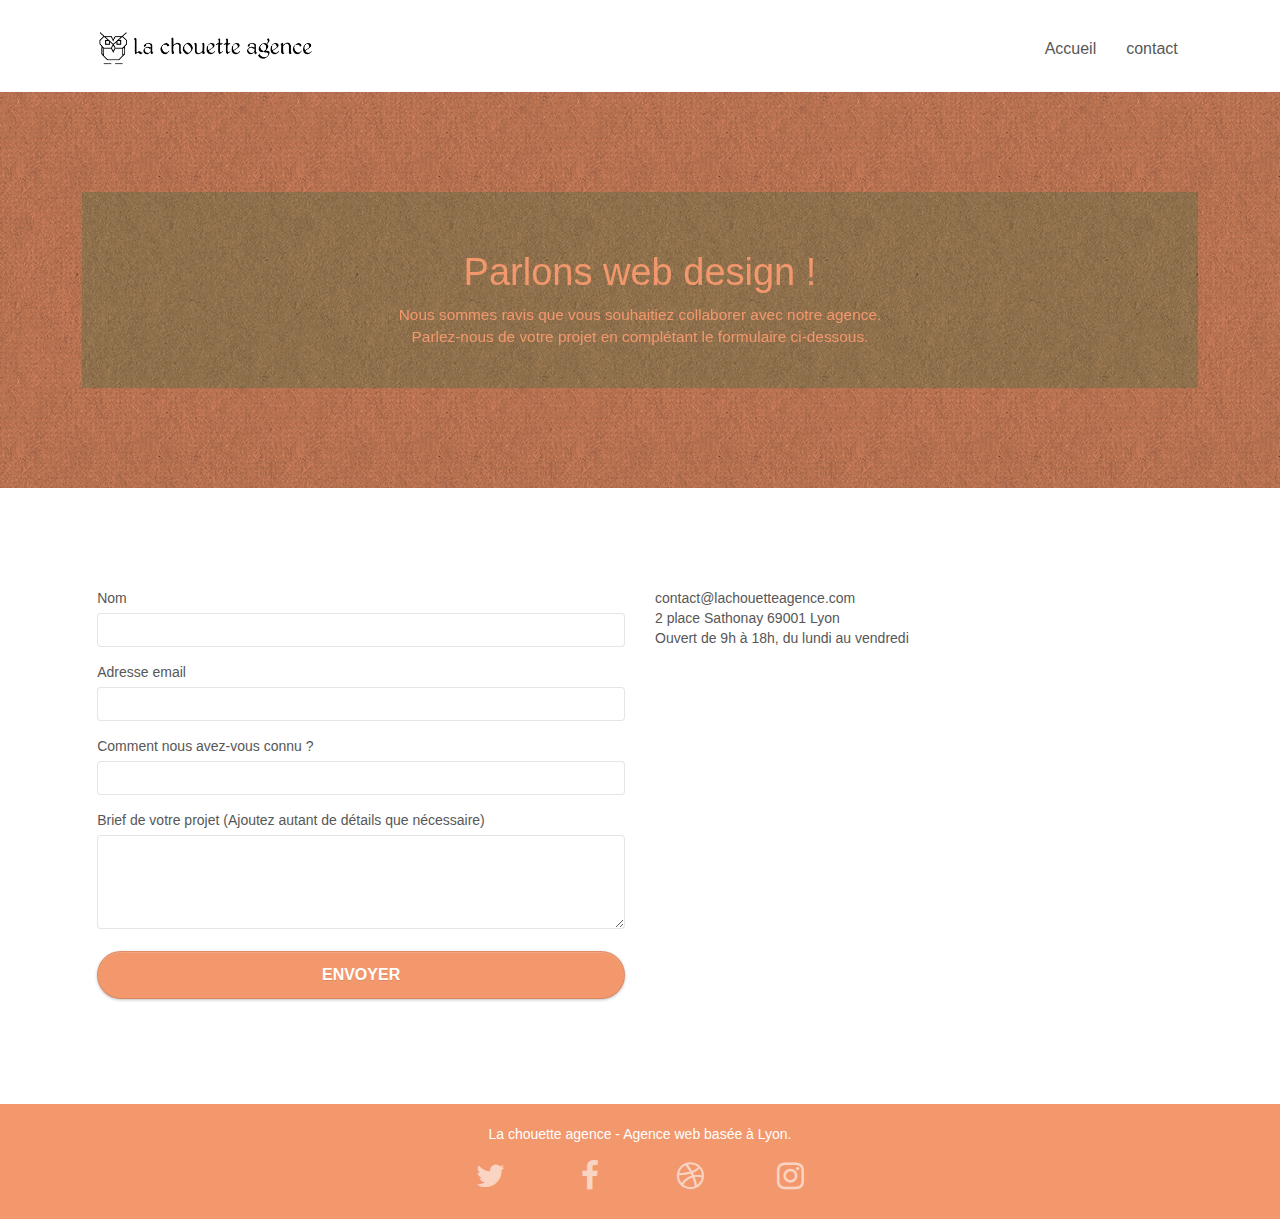
==== Contact.html @ 9e3efb8b "fichier contact renomé" ====
<!doctype html>
<html lang="fr">
<head>
    <meta charset="utf-8">
    
    <meta name="viewport" content="width=device-width, initial-scale=1.0, viewport-fit=cover">
    <link rel="shortcut icon" type="image/png" href="favicon.jpg">
	<link rel="stylesheet" type="text/css" href="./css/bootstrap.css">
	<link rel="stylesheet" type="text/css" href="style.css">
	<link rel="stylesheet" type="text/css" href="./css/font-awesome.css">
	<link rel="stylesheet" type="text/css" href="./css/et-line.css">
	
    
	<script src="./js/jquery-2.1.0.js"></script>
	<script src="./js/bootstrap.js"></script>
	<script src="./js/blocs.js"></script>
	<script src="./js/jqBootstrapValidation.js"></script>
	<script src="./js/formHandler.js"></script>

    <title>Contact</title>
	<meta 
	name="description" content="La chouette agence, vous propose de remplir sont formulaire de contact et de décrire votre projet.
	 Afin que nous puissions vous contactez en ayant au préalable pris connaissance de votre projet. ">

    
<!-- Analytics -->
 
<!-- Analytics END -->
    
</head>
<body>
<!-- Principal conteneur -->

    
<!-- bloc-0 -->
<header class="bloc bgc-white l-bloc " id="bloc-0">
	<div class="container bloc-sm">

		<nav class="navbar row">
			<div class="navbar-header">
				<a class="navbar-brand" href="index.html"><img src="img/la-chouette-agence.png" alt="logo de la chouette agence " height="40" /></a>
				<button id="nav-toggle" type="button" class="ui-navbar-toggle navbar-toggle" data-toggle="collapse" data-target=".navbar-1">
					<span class="sr-only"></span><span class="icon-bar"></span><span class="icon-bar"></span><span class="icon-bar"></span>
				</button>
			</div>
			<div class="collapse navbar-collapse navbar-1 special-dropdown-nav">
				<ul class="site-navigation nav navbar-nav">
					<li>
						<a href="index.html">Accueil</a>
					</li>
					<li>
						<a href="page2.html">contact</a>
					</li>
				</ul>
			</div>
		</nav>
	</div>
</header>
<!-- bloc-0 END -->

<!-- bloc-6 -->
<div class="bloc bg-dots-bg bg-repeat bgc-atomic-tangerine d-bloc bloc-bg-texture texture-paper " id="bloc-6">
	<div class="container bloc-lg ">
		<div class="row black-background">
			<div class="col-sm-12">
				<h1 class="text-center hero-bloc-text tc-white">
					Parlons web design !
				</h1>
				<p class="text-center mg-lg tc-white tight-width-whitespace text-size">
					Nous sommes ravis que vous souhaitiez collaborer avec notre agence.<br>
					Parlez-nous de votre projet en complétant le formulaire ci-dessous.
				</p>
			</div>
		</div>
	</div>
</div>
<!-- bloc-6 END -->

<!-- bloc-7 -->
<div class="bloc bgc-white l-bloc" id="bloc-7">
	<div class="container bloc-lg">
		<div class="row">
			<div class="col-sm-6">
				<form id="form_1" novalidate success-msg="Your message has been sent." fail-msg="Sorry it seems that our mail server is not responding, Sorry for the inconvenience!">
					<div class="form-group">
						<label>
							Nom
						</label>
						<input id="name" class="form-control" required />
					</div>
					<div class="form-group">
						<label>
							Adresse email
						</label>
						<input id="email" class="form-control" type="email" required />
					</div>
					<div class="form-group">
						<label>
							Comment nous avez-vous connu ?
						</label>
						<input class="form-control" type="email" required id="input_504" />
					</div>
					<div class="form-group">
						<label>
							Brief de votre projet (Ajoutez autant de détails que nécessaire)<br>
						</label><textarea id="message" class="form-control" rows="4" cols="50" required></textarea>
					</div> 
					<button class="bloc-button btn btn-lg btn-clean btn-block cta-hero btn-atomic-tangerine btn-rd" type="submit">
						Envoyer
					</button>
				</form>
			</div>
			<div class="col-sm-6">
				<p>
					contact@lachouetteagence.com<br>2 place Sathonay 69001 Lyon<br>Ouvert de 9h à 18h, du lundi au vendredi<br>
				</p>
			</div>
		</div>
	</div>
</div>
<!-- bloc-7 END -->

<!-- ScrollToTop Button -->
<a class="bloc-button btn btn-d scrollToTop" onclick="scrollToTarget('1')"><span class="fa fa-chevron-up"></span></a>
<!-- ScrollToTop Button END-->


<!-- Footer - bloc-8 -->
<footer class="bloc bgc-atomic-tangerine d-bloc" id="bloc-8">
	<div class="container bloc-sm">
		<div class="row">
			<div class="col-sm-12">
				<p class="text-center white text-size">
					La chouette agence - Agence web basée à Lyon.<br>
				</p>
				<div class="row row-no-gutters social">
					<div class="col-sm-3">
						<div class="text-center">
							<a class="social" href="index.html"><span class="fa fa-twitter icon-md"></span></a>
						</div>
					</div>
					<div class="col-sm-3">
						<div class="text-center">
							<a class="social" href="index.html"><span class="fa fa-facebook icon-md"></span></a>
						</div>
					</div>
					<div class="col-sm-3">
						<div class="text-center">
							<a class="social" href="index.html"><span class="fa fa-dribbble icon-md"></span></a>
						</div>
					</div>
					<div class="col-sm-3">
						<div class="text-center">
							<a class="social" href="index.html"><span class="fa fa-instagram icon-md"></span></a>
						</div>
					</div>
				</div>
			</div>
		</div>
	</div>
</footer>
<!-- Footer - bloc-8 END -->


<!-- Principal conteneur END -->
    

</body>
</html>
---- style.css ----
body {
    margin: 0;
    padding: 0;
    background: #FFF;
    overflow-x: hidden;
    -webkit-font-smoothing: antialiased;
    -moz-osx-font-smoothing: grayscale;
}

a,
button {
    transition: all .3s ease-in-out;
    outline: none!important;
}

a:hover {
    text-decoration: none;
    cursor: pointer;
}

#page-loading-blocs-notifaction {
    position: fixed;
    top: 0;
    bottom: 0;
    width: 100%;
    z-index: 100000;
    background: #FFFFFF url("img/pageload-spinner.gif") no-repeat center center;
}

.bloc {
    width: 100%;
    clear: both;
    background: 50% 50% no-repeat;
    padding: 0 50px;
    -webkit-background-size: cover;
    -moz-background-size: cover;
    -o-background-size: cover;
    background-size: cover;
    position: relative;
}

.bloc .container {
    padding-left: 0;
    padding-right: 0;
}

.bloc-lg {
    padding: 100px 50px;
}

.bloc-md {
    padding: 50px;
}

.bloc-sm {
    padding: 20px 50px;
}

.bg-center,
.bg-l-edge,
.bg-r-edge,
.bg-t-edge,
.bg-b-edge,
.bg-tl-edge,
.bg-bl-edge,
.bg-tr-edge,
.bg-br-edge,
.bg-repeat {
    -webkit-background-size: auto!important;
    -moz-background-size: auto!important;
    -o-background-size: auto!important;
    background-size: auto!important;
}

.bg-repeat {
    background: repeat;
}

.bg-t-edge {
    background: top no-repeat;
}

.bloc-bg-texture::before {
    content: "";
    background-size: 2px 2px;
    position: absolute;
    top: 0;
    bottom: 0;
    left: 0;
    right: 0;
}

.texture-paper::before {
    background: url("img/texture-paper.png");
    background-size: 280px 280px;
}

.b-parallax {
    background-attachment: fixed;
}

.d-bloc {
    color: rgba(255, 255, 255, .8);
}

.d-bloc button:hover {
    color: rgba(255, 255, 255, .9);
}

.d-bloc .icon-round,
.d-bloc .icon-square,
.d-bloc .icon-rounded,
.d-bloc .icon-semi-rounded-a,
.d-bloc .icon-semi-rounded-b {
    border-color: rgba(255, 255, 255, .9);
}

.d-bloc .divider-h span {
    border-color: rgba(255, 255, 255, .2);
}

.d-bloc .a-btn,
.d-bloc .navbar a,
.d-bloc .navbar-brand,
.d-bloc a .icon-sm,
.d-bloc a .icon-md,
.d-bloc a .icon-lg,
.d-bloc a .icon-xl,
.d-bloc h1 a,
.d-bloc h2 a,
.d-bloc h3 a,
.d-bloc h4 a,
.d-bloc h5 a,
.d-bloc h6 a,
.d-bloc p a {
    color: rgba(255, 255, 255, .6);
}

.d-bloc .a-btn:hover,
.d-bloc .navbar a:hover,
.d-bloc .navbar-brand:hover,
.d-bloc a:hover .icon-sm,
.d-bloc a:hover .icon-md,
.d-bloc a:hover .icon-lg,
.d-bloc a:hover .icon-xl,
.d-bloc h1 a:hover,
.d-bloc h2 a:hover,
.d-bloc h3 a:hover,
.d-bloc h4 a:hover,
.d-bloc h5 a:hover,
.d-bloc h6 a:hover,
.d-bloc p a:hover {
    color: rgba(255, 255, 255, 1);
}

.d-bloc .navbar-toggle .icon-bar {
    background: rgba(255, 255, 255, 1);
}

.d-bloc .btn-wire,
.d-bloc .btn-wire:hover {
    color: rgba(255, 255, 255, 1);
    border-color: rgba(255, 255, 255, 1);
}

.d-bloc .panel {
    color: rgba(0, 0, 0, .5);
}

.d-bloc .panel button:hover {
    color: rgba(0, 0, 0, .7);
}

.d-bloc .panel icon {
    border-color: rgba(0, 0, 0, .7);
}

.d-bloc .panel .divider-h span {
    border-color: rgba(0, 0, 0, .1);
}

.d-bloc .panel .a-btn {
    color: rgba(0, 0, 0, .6);
}

.d-bloc .panel .a-btn:hover {
    color: rgba(0, 0, 0, 1);
}

.d-bloc .panel .btn-wire,
.d-bloc .panel .btn-wire:hover {
    color: rgba(0, 0, 0, .7);
    border-color: rgba(0, 0, 0, .3);
}

.d-bloc .panel,
.l-bloc {
    color: rgba(0, 0, 0, .5);
}

.d-bloc .panel button:hover,
.l-bloc button:hover {
    color: rgba(0, 0, 0, .7);
}

.l-bloc .icon-round,
.l-bloc .icon-square,
.l-bloc .icon-rounded,
.l-bloc .icon-semi-rounded-a,
.l-bloc .icon-semi-rounded-b {
    border-color: rgba(0, 0, 0, .7);
}

.d-bloc .panel .divider-h span,
.l-bloc .divider-h span {
    border-color: rgba(0, 0, 0, .1);
}

.d-bloc .panel .a-btn,
.l-bloc .a-btn,
.l-bloc .navbar a,
.l-bloc .navbar-brand,
.l-bloc a .icon-sm,
.l-bloc a .icon-md,
.l-bloc a .icon-lg,
.l-bloc a .icon-xl,
.l-bloc h1 a,
.l-bloc h2 a,
.l-bloc h3 a,
.l-bloc h4 a,
.l-bloc h5 a,
.l-bloc h6 a,
.l-bloc p a {
    color: rgba(0, 0, 0, .6);
}

.d-bloc .panel .a-btn:hover,
.l-bloc .a-btn:hover,
.l-bloc .navbar a:hover,
.l-bloc .navbar-brand:hover,
.l-bloc a:hover .icon-sm,
.l-bloc a:hover .icon-md,
.l-bloc a:hover .icon-lg,
.l-bloc a:hover .icon-xl,
.l-bloc h1 a:hover,
.l-bloc h2 a:hover,
.l-bloc h3 a:hover,
.l-bloc h4 a:hover,
.l-bloc h5 a:hover,
.l-bloc h6 a:hover,
.l-bloc p a:hover {
    color: rgba(0, 0, 0, 1);
}

.l-bloc .navbar-toggle .icon-bar {
    color: rgba(0, 0, 0, .6);
}

.d-bloc .panel .btn-wire,
.d-bloc .panel .btn-wire:hover,
.l-bloc .btn-wire,
.l-bloc .btn-wire:hover {
    color: rgba(0, 0, 0, .7);
    border-color: rgba(0, 0, 0, .3);
}

.voffset {
    margin-top: 30px;
}

.voffset-lg {
    margin-top: 80px;
}

.row-no-gutters {
    margin-right: 0;
    margin-left: 0;
}

.row.row-no-gutters > [class^="col-"],
.row.row-no-gutters > [class*=" col-"] {
    padding-right: 0;
    padding-left: 0;
}

#bloc-1-hero h1 {
    font-size: 32px;
}

.navbar {
    margin-bottom: 0;
    z-index: 1;
}

.navbar-brand {
    height: auto;
    padding: 3px 15px;
    font-size: 25px;
    font-weight: normal;
    font-weight: 600;
    line-height: 44px;
}

.navbar-brand img {
    max-height: 200px;
    margin: 0 5px 0 0;
    display: inline;
}

.navbar-brand img[src$=svg] {
    min-width: 100px;
}

.nav-center .navbar-brand img {
    margin: 0;
}

.navbar .nav {
    padding-top: 2px;
    margin-right: -16px;
    float: right;
    z-index: 1;
}

.nav > li {
    float: left;
    margin-top: 4px;
    font-size: 16px;
}

.navbar-nav .open .dropdown-menu > li > a {
    text-align: inherit;
}

.nav > li a:hover,
.nav > li a:focus {
    background: transparent;
}

.navbar-toggle {
    margin: 10px 10px 0 0;
    border: 0px;
}

.navbar-toggle:hover {
    background: transparent!important;
}

.navbar-toggle .icon-bar {
    background-color: rgba(0, 0, 0, .5);
    width: 40px;
}

.nav-invert .navbar .nav {
    float: left;
}

.nav-invert .navbar-header,
.nav-invert .navbar-brand {
    float: right;
    position: relative;
    z-index: 2;
}

@media (min-width: 768px) {
    .site-navigation {
        position: absolute;
        top: 50%;
        right: 20px;
        transform: translate(0, -50%);
        -webkit-transform: translateY(-50%);
    }
    .nav > li .dropdown-menu a,
    .nav > li .dropdown-menu a:hover {
        color: #484848;
    }
    .nav-invert .site-navigation {
        left: 0;
        right: 0;
    }
    .nav-center {
        text-align: center;
    }
    .nav-center .navbar-header {
        width: 100%;
    }
    .nav-center .navbar-header,
    .nav-center .navbar-brand,
    .nav-center .nav > li {
        float: none;
        display: inline-block;
    }
    .nav-center .site-navigation {
        position: relative;
        width: 100%;
        right: 0;
        margin-right: 0px;
        margin-top: 20px;
    }
    .nav-center.mini-nav .navbar-toggle {
        float: none;
        margin: 10px auto 0;
    }
}

.nav > li > .dropdown a {
    background: none!important;
    display: block;
    padding: 14px 15px;
}

nav .caret {
    margin: 0 5px;
}

.dropdown-menu .dropdown-menu {
    top: -8px;
    left: 100%;
}

.dropdown-menu .dropmenu-flow-right {
    top: 100%;
    left: 0;
    margin-left: -1px;
    border-top-left-radius: 0;
    border-top-right-radius: 0;
}

.dropdown-menu .dropdown span {
    border: 4px solid black;
    border-top-color: transparent;
    border-right-color: transparent;
    border-bottom-color: transparent;
    margin: 6px -5px 0 0!important;
    float: right;
}

.mg-md {
    margin-top: 10px;
    margin-bottom: 20px;
    filter: brightness(1);
    font-weight: bold;
}

.mg-lg {
    margin-top: 10px;
    margin-bottom: 40px;
    filter: brightness(1);
    font-size: 1.1em;
    text-align: justify;
    text-align: center;
}

.btn {
    margin: 0 5px 5px 0;
}

.btn.pull-right {
    margin: 0 0 5px 5px;
}

.btn-d,
.btn-d:hover,
.btn-d:focus {
    color: #FFF;
    background: rgba(0, 0, 0, .3);
}

button {
    outline: none!important;
}

.btn-rd {
    border-radius: 40px;
}

.btn-clean {
    border: 1px solid rgba(0, 0, 0, .08);
    border-bottom-color: rgba(0, 0, 0, .1);
    text-shadow: 0 1px 0 rgba(0, 0, 1, .1);
    box-shadow: 0 1px 3px rgba(0, 0, 1, .25), inset 0 1px 0 0 rgba(255, 255, 255, .15);
}
.bg-presentation
.icon-md {
    font-size: 1em!important;
}

.icon-lg {
    font-size: 60px!important;
}

.sm-shadow {
    text-shadow: 0 1px 2px rgba(0, 0, 0, .3);
}

.panel-sq,
.panel-sq .panel-heading,
.panel-sq .panel-footer {
    border-radius: 0;
}

.panel-rd {
    border-radius: 30px;
}

.panel-rd .panel-heading {
    border-radius: 29px 29px 0 0;
}

.panel-rd .panel-footer {
    border-radius: 0 0 29px 29px;
}

.form-control {
    border-color: rgba(0, 0, 0, .1);
    box-shadow: none;
}

.scrollToTop {
    width: 40px;
    height: 40px;
    position: fixed;
    bottom: 20px;
    right: 20px;
    opacity: 0;
    z-index: 500;
    background-color: gray;
    transition: all .3s ease-in-out;
}

.scrollToTop span {
    margin-top: 6px;
}

.showScrollTop {
    font-size: 14px;
    opacity: 1;
}

a[data-lightbox] {
    position: relative;
    display: block;
    text-align: center;
}

a[data-lightbox]:hover::before {
    content: "+";
    font-family: "HelveticaNeue-Light", "Helvetica Neue Light", "Helvetica Neue", Helvetica, Arial;
    font-size: 32px;
    width: 50px;
    height: 50px;
    margin-left: -25px;
    border-radius: 50%;
    background: rgba(0, 0, 0, .6);
    color: #FFF;
    font-weight: 100;
    z-index: 1;
    position: absolute;
    top: 50%;
    transform: translateY(-50%);
    -webkit-transform: translateY(-50%);
}

a[data-lightbox]:hover img {
    opacity: 0.6;
    -webkit-animation-fill-mode: none;
    animation-fill-mode: none;
}

#lightbox-modal {
    display: flex;
    align-items: center;
}

#lightbox-modal .modal-dialog {
    width: 90%;
    max-width: 900px;
    margin: 0 auto 0;
}

#lightbox-modal .modal-dialog img {
    max-height: 90vh;
    margin: 0 auto;
}

.lightbox-caption {
    padding: 20px;
    color: #FFF;
    background: rgba(0, 0, 0, .5);
    position: absolute;
    left: 15px;
    right: 15px;
    bottom: 5px;
}

.close-lightbox {
    color: #FFF;
    font-size: 30px;
    position: absolute;
    top: 20px;
    right: 20px;
    z-index: 20;
    background: rgba(0, 0, 0, .5);
    border: none;
    line-height: 30px;
    padding: 0 9px 5px;
    opacity: 0.3;
}

.close-lightbox:hover,
.next-lightbox:hover,
.prev-lightbox:hover {
    opacity: 1.0;
    color: #FFF;
}

.next-lightbox,
.prev-lightbox {
    font-size: 20px;
    color: rgba(255, 255, 255, .9);
    background: rgba(0, 0, 0, .5);
    transition: all .2s ease-in-out;
    position: absolute;
    top: 45%;
    z-index: 1;
    opacity: 0.4;
}

.next-lightbox {
    padding: 6px 8px 1px 13px;
    right: 25px;
}

.prev-lightbox {
    padding: 6px 13px 1px 10px;
    left: 25px;
}

.snapshot-lb .modal-body {
    padding-bottom: 45px;
}

.snapshot-lb .lightbox-caption {
    padding: 0;
    color: rgba(0, 0, 0, .5);
    background: none;
}

h1,
h2,
h3,
h4,
h5,
h6,
p,
label,
.btn,
a {
    font-family: "helvetica";
    font-weight: 400;
    color: #575757!important;
}

.container {
    max-width: 92%;
}

.hero-bloc-text {
    font-size: 38px;
    filter: brightness(1);
    text-align: center;
}

.hero-bloc-text-sub {
    font-size: 36px;
}

.statement-bloc-text {
    line-height: 26px;
    font-style: italic;
    font-size: 20px;
    text-align: center;
    font-weight: lighter;
    max-width: 520px;
    margin: auto auto auto auto;
}

p {
    font-size: 1em;
}

.tight-width-whitespace {
    max-width: 600px;
    margin: auto auto auto auto;
}

.h1 {
    font-size: 20px;
    font-family: "Open Sans";
}

.cta-hero {
    margin-top: 22px;
    color: #FFFFFF!important;
    text-transform: uppercase;
    padding: 12px 28px 12px 28px;
    font-size: 16px;
    font-weight: 700;
}

.social {
    max-width: 400px;
    margin: auto auto auto auto;
    font-size: 1.5em;
}

h2 {
    font-size: 22px;
    line-height: 1.4em;
}

h3 {
    font-size: 15px;
    text-transform: uppercase;
    font-weight: 700;
    color: #333333!important;
}

.med-width-whitespace {
    max-width: 800px;
    margin: auto auto auto auto;
    box-shadow: 0px 0px 0px #000000;
}

h1 {
    color: #333333!important;
}

h4 {
    color: #333333!important;
}

.icons {
    margin-bottom: 14px;
    margin-top: 24px;
}

.white {
    color: #FFFFFF!important;
}

.portfolio-thumb {
    margin-bottom: 34px;
}

.portfolio-row {
    margin-bottom: 44px;
    margin-top: 50px;
}

.avatar {
    box-shadow: 0px 4px 9px rgba(0, 0, 0, 0.3);
}

.black-background {
    background-color: rgba(165, 147, 99, 0.7);
    padding: 40px 40px 40px 40px;
}

.bold-link {
    font-weight: 900;
    text-decoration: underline!important;
}

.bgc-white {
    background-color: #FFFFFF;
}

.bgc-dark-slate-blue {
    background-color: #0636A8;
}

.bgc-atomic-tangerine {
    background-color: #F3976C;
}

.tc-white {
    color: #F3976C!important;
}

.btn-atomic-tangerine {
    background: #F3976C;
    color: #FFFFFF!important;
}

.btn-atomic-tangerine:hover {
    background: #c27956!important;
    color: #FFFFFF!important;
}

.ltc-white {
    color: #FFFFFF!important;
}

.ltc-white:hover {
    color: #cccccc!important;
}

.ltc-atomic-tangerine {
    color: #F3976C!important;
}

.ltc-atomic-tangerine:hover {
    color: #c27956!important;
}

.icon-dark-slate-blue {
    color: #364577!important;
    border-color: #364577!important;
}

.bg-dots-bg {
    background-image: url("img/dots-bg.png");
}

.bg-lines-h2-bg {
    background-image: url("img/lines-h2-bg.png");
}

.bg-banniere {
    background-image: url("img/la-chouette-agence-banniere.jpg");
}

.bg-presentation {
    background-image: url("img/image-de-presentation.jpg");
}

@media (max-width: 1024px) {
    .bloc {
        padding-left: 20px;
        padding-right: 20px;
    }
    .bloc.full-width-bloc,
    .bloc-tile-2.full-width-bloc .container,
    .bloc-tile-3.full-width-bloc .container,
    .bloc-tile-4.full-width-bloc .container {
        padding-left: 0;
        padding-right: 0;
    }
    .container{
        max-width: 92%;
    }
}

@media (max-width: 992px) and (min-width: 768px) {
    .navbar .nav {
        max-width: 80%
    }
    .nav-center.navbar .nav {
        max-width: 100%
    }
}

@media only screen and (min-device-width: 768px) and (max-device-width: 1024px) and (orientation: landscape) {
    .b-parallax {
        background-attachment: scroll;
    }
}

@media only screen and (min-device-width: 1024px) and (max-device-width: 1366px) and (-webkit-min-device-pixel-ratio: 1.5) {
    .b-parallax {
        background-attachment: scroll;
    }
}

@media (max-width: 991px) {
    .container {
        width: 100%;

    }
    .b-parallax {
        background-attachment: scroll;
    }
    .page-container,
    #hero-bloc {
        overflow-x: hidden;
        position: relative;
    }
    .bloc {
        padding-left: constant(safe-area-inset-left);
        padding-right: constant(safe-area-inset-right);
    }
    .bloc-group,
    .bloc-group .bloc {
        display: block;
        width: 100%;
    }
    .bloc-fill-screen .fill-bloc-top-edge,
    .bloc-fill-screen .fill-bloc-bottom-edge {
        padding: 0 20px;
        padding-left: constant(safe-area-inset-left);
        padding-right: constant(safe-area-inset-right);
    }
}

@media (max-width: 767px) {
    .page-container {
        overflow-x: hidden;
        position: relative;
    }
    h1,
    h2,
    h3,
    h4,
    h5,
    h6,
    p,
    #disqus_thread {
        padding-left: 10px!important;
        padding-right: 10px!important;
    }
    .b-parallax {
        background-attachment: scroll;
    }
    .navbar .nav {
        padding-top: 0;
        border-top: 1px solid rgba(0, 0, 0, .2);
        float: none!important;
    }
    .navbar.row {
        margin-left: 0;
        margin-right: 0;
    }
    .site-navigation {
        position: inherit;
        transform: none;
        -webkit-transform: none;
        -ms-transform: none;
    }
    .nav > li {
        margin-top: 0;
        border-bottom: 1px solid rgba(0, 0, 0, .1);
        background: rgba(0, 0, 0, .05);
        text-align: left;
        padding-left: 15px;
        width: 100%;
    }
    .nav > li:hover {
        background: rgba(0, 0, 0, .08);
    }
    .dropdown .dropdown a .caret {
        float: none;
        margin: 5px 0 0 10px!important;
        border: 4px solid black;
        border-bottom-color: transparent;
        border-right-color: transparent;
        border-left-color: transparent;
    }
    #hero-bloc .navbar .nav {
        background: rgba(0, 0, 0, .8);
    }
    #hero-bloc .navbar .nav a {
        color: rgba(255, 255, 255, .6);
    }
    .hero {
        padding: 50px 0;
    }
    .hero-nav {
        left: -1px;
        right: -1px;
    }
    .navbar-collapse {
        padding: 0;
        overflow-x: hidden;
        -webkit-box-shadow: none;
        box-shadow: none;
    }
    .navbar-brand img {
        max-height: 40px;
        width: auto;
    }
    .nav-invert .navbar-header {
        float: none;
        width: 100%;
    }
    .nav-invert .navbar-toggle {
        float: left;
        margin-left: 10px;
    }
    .bloc {
        padding-left: 0;
        padding-right: 0;
    }
    .bloc-xxl,
    .bloc-xl,
    .bloc-lg {
        padding: 40px 0;
    }
    .bloc-sm,
    .bloc-md {
        padding-left: 0;
        padding-right: 0;
    }
    .bloc-tile-2 .container,
    .bloc-tile-3 .container,
    .bloc-tile-4 .container,
    .bloc-fill-screen .fill-bloc-top-edge,
    .bloc-fill-screen .fill-bloc-bottom-edge {
        padding-left: 0;
        padding-right: 0;
    }
    .a-block {
        padding: 0 10px;
    }
    .btn-dwn {
        display: none;
    }
    .voffset {
        margin-top: 5px;
    }
    .voffset-md {
        margin-top: 20px;
    }
    .voffset-lg {
        margin-top: 30px;
    }
    form {
        padding: 5px;
    }
    .close-lightbox {
        display: inline-block;
    }
    .blocsapp-device-iphone5 {
        background-size: 216px 425px;
        padding-top: 60px;
        width: 216px;
        height: 425px;
    }
    .blocsapp-device-iphone5 img {
        width: 180px;
        height: 320px;
    }
}

@media (max-width: 400px) {
    .bloc {
        padding-left: 0;
        padding-right: 0;
    }
}

@media (max-width: 767px) {
    .bloc-mob-center-text {
        text-align: center;
    }
}
---- css/et-line.css ----
@font-face {
    font-family: et-line;
    src: url(../fonts/et-line.eot);
    src: url(../fonts/et-line.eot?#iefix) format('embedded-opentype'), url(../fonts/et-line.woff) format('woff'), url(../fonts/et-line.ttf) format('truetype'), url(../fonts/et-line.svg#et-line) format('svg');
    font-weight: 400;
    font-style: normal
}

.et-icon-adjustments,
.et-icon-alarmclock,
.et-icon-anchor,
.et-icon-aperture,
.et-icon-attachment,
.et-icon-bargraph,
.et-icon-basket,
.et-icon-beaker,
.et-icon-bike,
.et-icon-book-open,
.et-icon-briefcase,
.et-icon-browser,
.et-icon-calendar,
.et-icon-camera,
.et-icon-caution,
.et-icon-chat,
.et-icon-circle-compass,
.et-icon-clipboard,
.et-icon-clock,
.et-icon-cloud,
.et-icon-compass,
.et-icon-desktop,
.et-icon-dial,
.et-icon-document,
.et-icon-documents,
.et-icon-download,
.et-icon-dribbble,
.et-icon-edit,
.et-icon-envelope,
.et-icon-expand,
.et-icon-facebook,
.et-icon-flag,
.et-icon-focus,
.et-icon-gears,
.et-icon-genius,
.et-icon-gift,
.et-icon-global,
.et-icon-globe,
.et-icon-googleplus,
.et-icon-grid,
.et-icon-happy,
.et-icon-hazardous,
.et-icon-heart,
.et-icon-hotairballoon,
.et-icon-hourglass,
.et-icon-key,
.et-icon-laptop,
.et-icon-layers,
.et-icon-lifesaver,
.et-icon-lightbulb,
.et-icon-linegraph,
.et-icon-linkedin,
.et-icon-lock,
.et-icon-magnifying-glass,
.et-icon-map,
.et-icon-map-pin,
.et-icon-megaphone,
.et-icon-mic,
.et-icon-mobile,
.et-icon-newspaper,
.et-icon-notebook,
.et-icon-paintbrush,
.et-icon-paperclip,
.et-icon-pencil,
.et-icon-phone,
.et-icon-picture,
.et-icon-pictures,
.et-icon-piechart,
.et-icon-presentation,
.et-icon-pricetags,
.et-icon-printer,
.et-icon-profile-female,
.et-icon-profile-male,
.et-icon-puzzle,
.et-icon-quote,
.et-icon-recycle,
.et-icon-refresh,
.et-icon-ribbon,
.et-icon-rss,
.et-icon-sad,
.et-icon-scissors,
.et-icon-scope,
.et-icon-search,
.et-icon-shield,
.et-icon-speedometer,
.et-icon-strategy,
.et-icon-streetsign,
.et-icon-tablet,
.et-icon-target,
.et-icon-telescope,
.et-icon-toolbox,
.et-icon-tools,
.et-icon-tools-2,
.et-icon-trophy,
.et-icon-tumblr,
.et-icon-twitter,
.et-icon-upload,
.et-icon-video,
.et-icon-wallet,
.et-icon-wine {
    font-family: et-line;
    speak: none;
    font-style: normal;
    font-weight: 400;
    font-variant: normal;
    text-transform: none;
    line-height: 1;
    -webkit-font-smoothing: antialiased;
    -moz-osx-font-smoothing: grayscale;
    display: inline-block
}

.et-icon-mobile:before {
    content: "\e000"
}

.et-icon-laptop:before {
    content: "\e001"
}

.et-icon-desktop:before {
    content: "\e002"
}

.et-icon-tablet:before {
    content: "\e003"
}

.et-icon-phone:before {
    content: "\e004"
}

.et-icon-document:before {
    content: "\e005"
}

.et-icon-documents:before {
    content: "\e006"
}

.et-icon-search:before {
    content: "\e007"
}

.et-icon-clipboard:before {
    content: "\e008"
}

.et-icon-newspaper:before {
    content: "\e009"
}

.et-icon-notebook:before {
    content: "\e00a"
}

.et-icon-book-open:before {
    content: "\e00b"
}

.et-icon-browser:before {
    content: "\e00c"
}

.et-icon-calendar:before {
    content: "\e00d"
}

.et-icon-presentation:before {
    content: "\e00e"
}

.et-icon-picture:before {
    content: "\e00f"
}

.et-icon-pictures:before {
    content: "\e010"
}

.et-icon-video:before {
    content: "\e011"
}

.et-icon-camera:before {
    content: "\e012"
}

.et-icon-printer:before {
    content: "\e013"
}

.et-icon-toolbox:before {
    content: "\e014"
}

.et-icon-briefcase:before {
    content: "\e015"
}

.et-icon-wallet:before {
    content: "\e016"
}

.et-icon-gift:before {
    content: "\e017"
}

.et-icon-bargraph:before {
    content: "\e018"
}

.et-icon-grid:before {
    content: "\e019"
}

.et-icon-expand:before {
    content: "\e01a"
}

.et-icon-focus:before {
    content: "\e01b"
}

.et-icon-edit:before {
    content: "\e01c"
}

.et-icon-adjustments:before {
    content: "\e01d"
}

.et-icon-ribbon:before {
    content: "\e01e"
}

.et-icon-hourglass:before {
    content: "\e01f"
}

.et-icon-lock:before {
    content: "\e020"
}

.et-icon-megaphone:before {
    content: "\e021"
}

.et-icon-shield:before {
    content: "\e022"
}

.et-icon-trophy:before {
    content: "\e023"
}

.et-icon-flag:before {
    content: "\e024"
}

.et-icon-map:before {
    content: "\e025"
}

.et-icon-puzzle:before {
    content: "\e026"
}

.et-icon-basket:before {
    content: "\e027"
}

.et-icon-envelope:before {
    content: "\e028"
}

.et-icon-streetsign:before {
    content: "\e029"
}

.et-icon-telescope:before {
    content: "\e02a"
}

.et-icon-gears:before {
    content: "\e02b"
}

.et-icon-key:before {
    content: "\e02c"
}

.et-icon-paperclip:before {
    content: "\e02d"
}

.et-icon-attachment:before {
    content: "\e02e"
}

.et-icon-pricetags:before {
    content: "\e02f"
}

.et-icon-lightbulb:before {
    content: "\e030"
}

.et-icon-layers:before {
    content: "\e031"
}

.et-icon-pencil:before {
    content: "\e032"
}

.et-icon-tools:before {
    content: "\e033"
}

.et-icon-tools-2:before {
    content: "\e034"
}

.et-icon-scissors:before {
    content: "\e035"
}

.et-icon-paintbrush:before {
    content: "\e036"
}

.et-icon-magnifying-glass:before {
    content: "\e037"
}

.et-icon-circle-compass:before {
    content: "\e038"
}

.et-icon-linegraph:before {
    content: "\e039"
}

.et-icon-mic:before {
    content: "\e03a"
}

.et-icon-strategy:before {
    content: "\e03b"
}

.et-icon-beaker:before {
    content: "\e03c"
}

.et-icon-caution:before {
    content: "\e03d"
}

.et-icon-recycle:before {
    content: "\e03e"
}

.et-icon-anchor:before {
    content: "\e03f"
}

.et-icon-profile-male:before {
    content: "\e040"
}

.et-icon-profile-female:before {
    content: "\e041"
}

.et-icon-bike:before {
    content: "\e042"
}

.et-icon-wine:before {
    content: "\e043"
}

.et-icon-hotairballoon:before {
    content: "\e044"
}

.et-icon-globe:before {
    content: "\e045"
}

.et-icon-genius:before {
    content: "\e046"
}

.et-icon-map-pin:before {
    content: "\e047"
}

.et-icon-dial:before {
    content: "\e048"
}

.et-icon-chat:before {
    content: "\e049"
}

.et-icon-heart:before {
    content: "\e04a"
}

.et-icon-cloud:before {
    content: "\e04b"
}

.et-icon-upload:before {
    content: "\e04c"
}

.et-icon-download:before {
    content: "\e04d"
}

.et-icon-target:before {
    content: "\e04e"
}

.et-icon-hazardous:before {
    content: "\e04f"
}

.et-icon-piechart:before {
    content: "\e050"
}

.et-icon-speedometer:before {
    content: "\e051"
}

.et-icon-global:before {
    content: "\e052"
}

.et-icon-compass:before {
    content: "\e053"
}

.et-icon-lifesaver:before {
    content: "\e054"
}

.et-icon-clock:before {
    content: "\e055"
}

.et-icon-aperture:before {
    content: "\e056"
}

.et-icon-quote:before {
    content: "\e057"
}

.et-icon-scope:before {
    content: "\e058"
}

.et-icon-alarmclock:before {
    content: "\e059"
}

.et-icon-refresh:before {
    content: "\e05a"
}

.et-icon-happy:before {
    content: "\e05b"
}

.et-icon-sad:before {
    content: "\e05c"
}

.et-icon-facebook:before {
    content: "\e05d"
}

.et-icon-twitter:before {
    content: "\e05e"
}

.et-icon-googleplus:before {
    content: "\e05f"
}

.et-icon-rss:before {
    content: "\e060"
}

.et-icon-tumblr:before {
    content: "\e061"
}

.et-icon-linkedin:before {
    content: "\e062"
}

.et-icon-dribbble:before {
    content: "\e063"
}
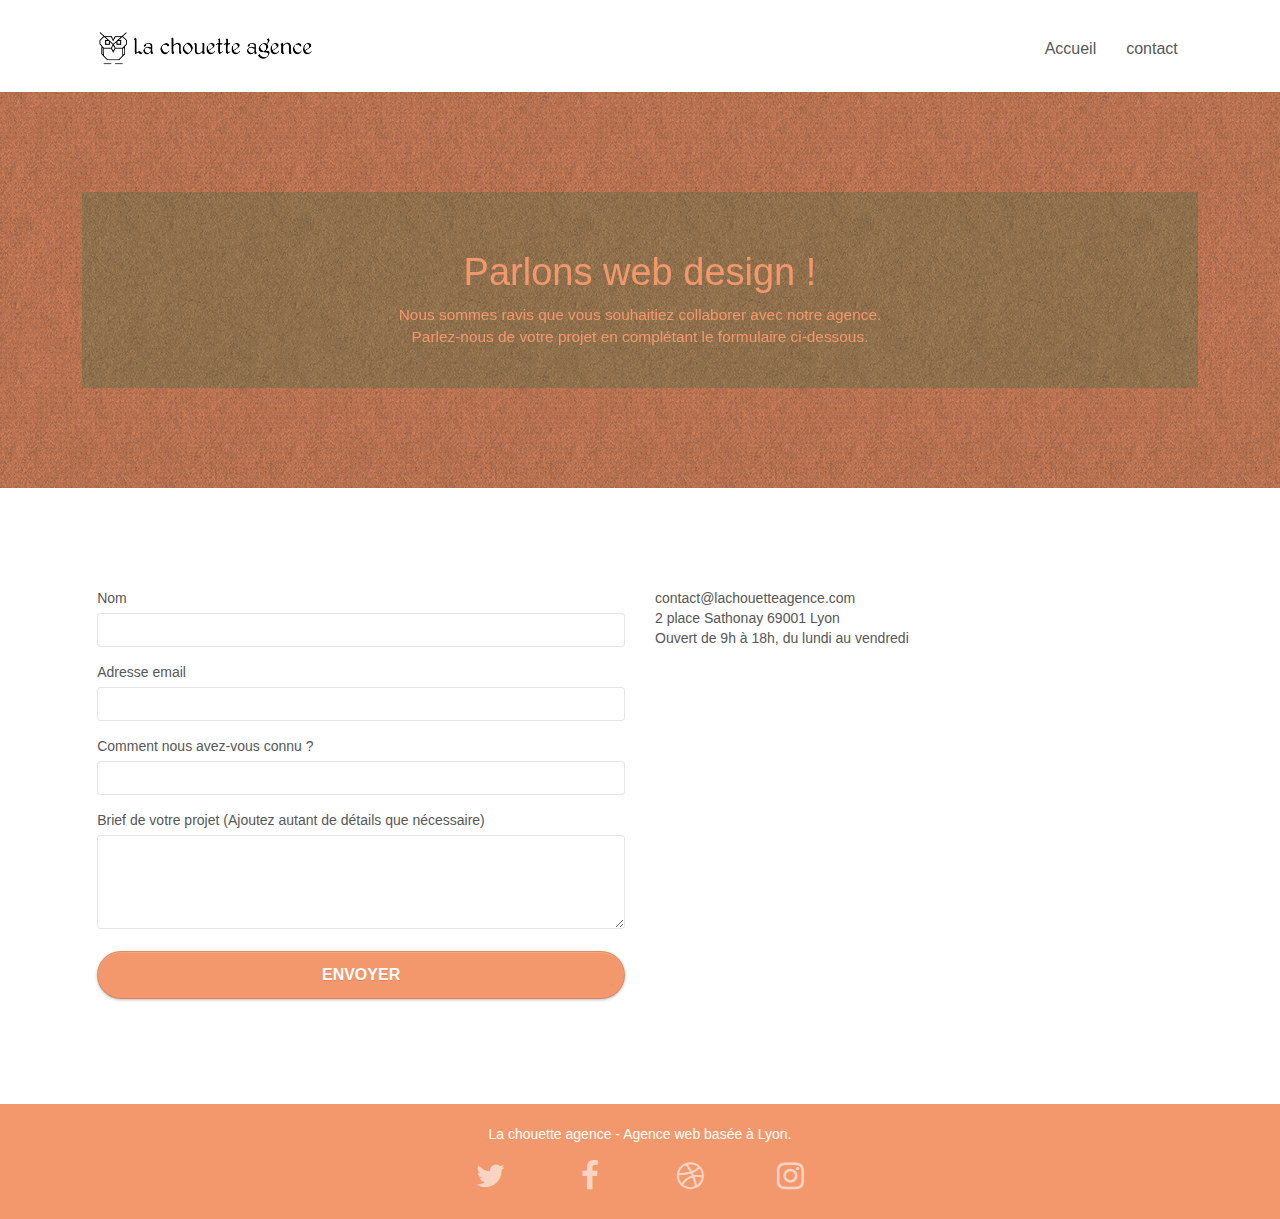
==== commit 6680a2be: "correction html de la page contact pour le formulaire" ====
--- a/Contact.html
+++ b/Contact.html
@@ -49,7 +49,7 @@
 						<a href="index.html">Accueil</a>
 					</li>
 					<li>
-						<a href="page2.html">contact</a>
+						<a href="Contact.html">contact</a>
 					</li>
 				</ul>
 			</div>
@@ -81,7 +81,7 @@
 	<div class="container bloc-lg">
 		<div class="row">
 			<div class="col-sm-6">
-				<form id="form_1" novalidate success-msg="Your message has been sent." fail-msg="Sorry it seems that our mail server is not responding, Sorry for the inconvenience!">
+				<form id="form_1" novalidate >
 					<div class="form-group">
 						<label>
 							Nom
--- a/style.css
+++ b/style.css
@@ -1,3 +1,4 @@
+
 body {
     margin: 0;
     padding: 0;
@@ -861,13 +862,13 @@
     }
 }
 
-@media only screen and (min-device-width: 768px) and (max-device-width: 1024px) and (orientation: landscape) {
+@media only screen and (min-width: 768px) and (max-width: 1024px) and (orientation: landscape) {
     .b-parallax {
         background-attachment: scroll;
     }
 }
 
-@media only screen and (min-device-width: 1024px) and (max-device-width: 1366px) and (-webkit-min-device-pixel-ratio: 1.5) {
+@media only screen and (min-width: 1024px) and (max-width: 1366px) and (-webkit-min-pixel-ratio: 1.5) {
     .b-parallax {
         background-attachment: scroll;
     }
@@ -886,24 +887,25 @@
         overflow-x: hidden;
         position: relative;
     }
-    .bloc {
-        padding-left: constant(safe-area-inset-left);
-        padding-right: constant(safe-area-inset-right);
-    }
+
+    
+        .bloc {
+            padding-left: 12px;
+            padding-right: 12px;
+        }
+    
+        
+    
+    
     .bloc-group,
     .bloc-group .bloc {
         display: block;
         width: 100%;
     }
-    .bloc-fill-screen .fill-bloc-top-edge,
-    .bloc-fill-screen .fill-bloc-bottom-edge {
-        padding: 0 20px;
-        padding-left: constant(safe-area-inset-left);
-        padding-right: constant(safe-area-inset-right);
-    }
-}
-
-@media (max-width: 767px) {
+    
+}
+
+@media (max-width: 768px) {
     .page-container {
         overflow-x: hidden;
         position: relative;
--- a/css/et-line.css
+++ b/css/et-line.css
@@ -107,7 +107,7 @@
 .et-icon-wallet,
 .et-icon-wine {
     font-family: et-line;
-    speak: none;
+    speak: never;
     font-style: normal;
     font-weight: 400;
     font-variant: normal;
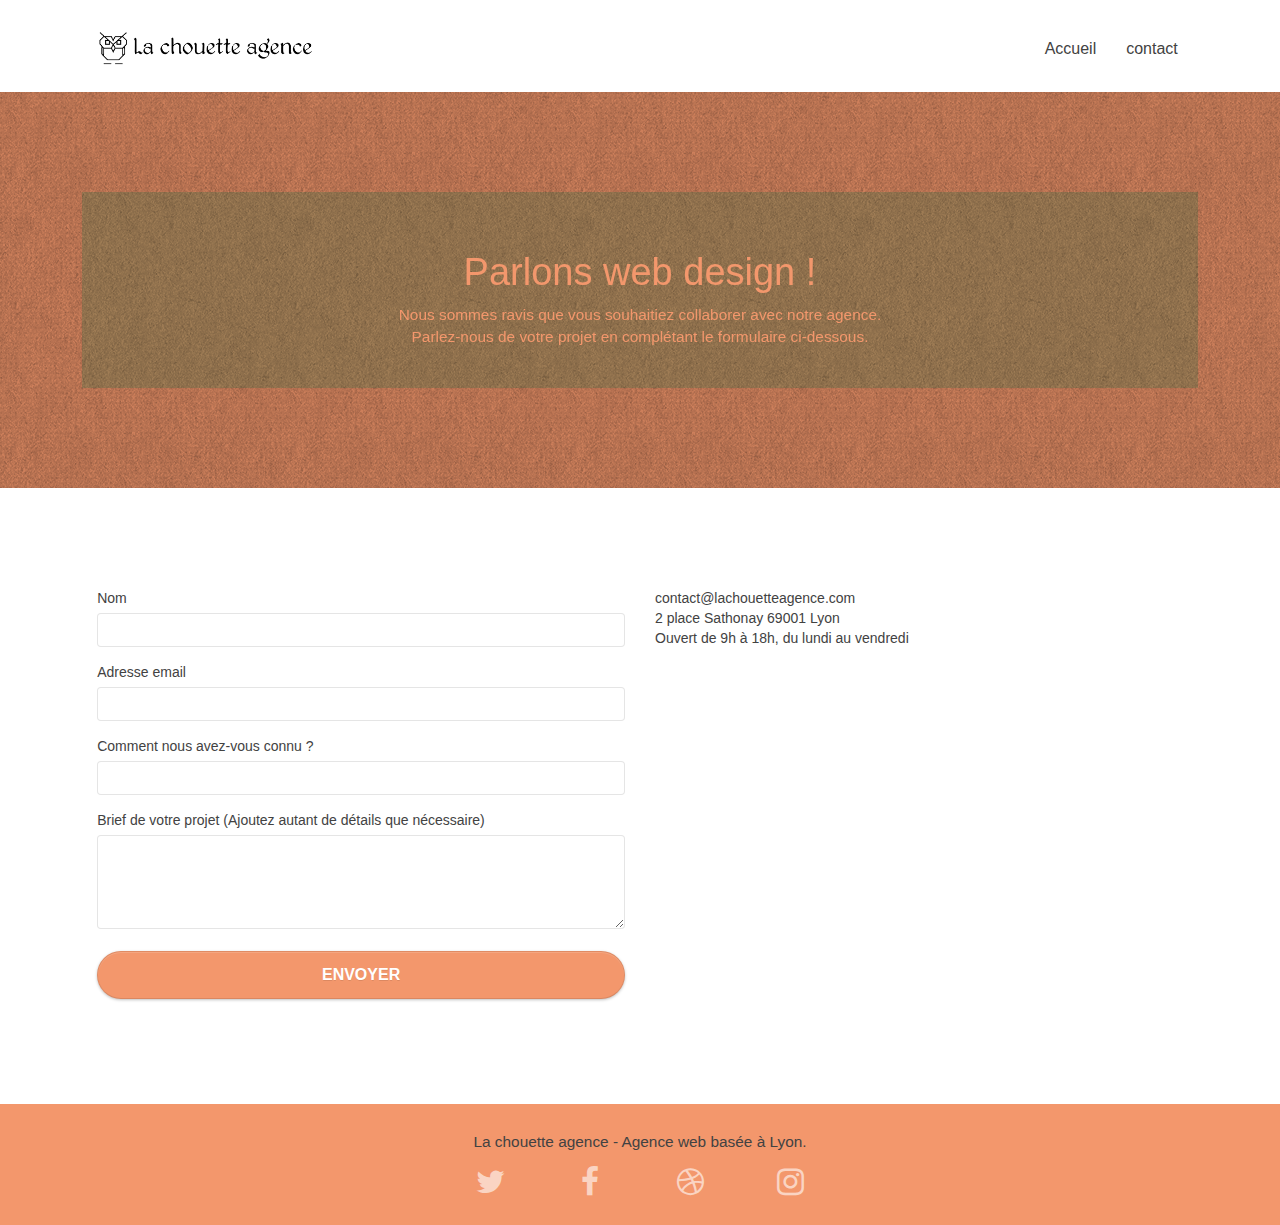
==== commit 55fc4853: "reprise contrast footer" ====
--- a/Contact.html
+++ b/Contact.html
@@ -130,9 +130,9 @@
 	<div class="container bloc-sm">
 		<div class="row">
 			<div class="col-sm-12">
-				<p class="text-center white text-size">
+				<h6 class="text-center text-size">
 					La chouette agence - Agence web basée à Lyon.<br>
-				</p>
+				</h6>
 				<div class="row row-no-gutters social">
 					<div class="col-sm-3">
 						<div class="text-center">
--- a/style.css
+++ b/style.css
@@ -363,6 +363,14 @@
     z-index: 2;
 }
 
+.text-contrast-white{
+    color: #FFF;
+}
+
+.text-weight{
+    font-weight: bold;
+}
+
 @media (min-width: 768px) {
     .site-navigation {
         position: absolute;
@@ -659,7 +667,7 @@
 a {
     font-family: "helvetica";
     font-weight: 400;
-    color: #575757!important;
+    color: #424242!important;
 }
 
 .container {
